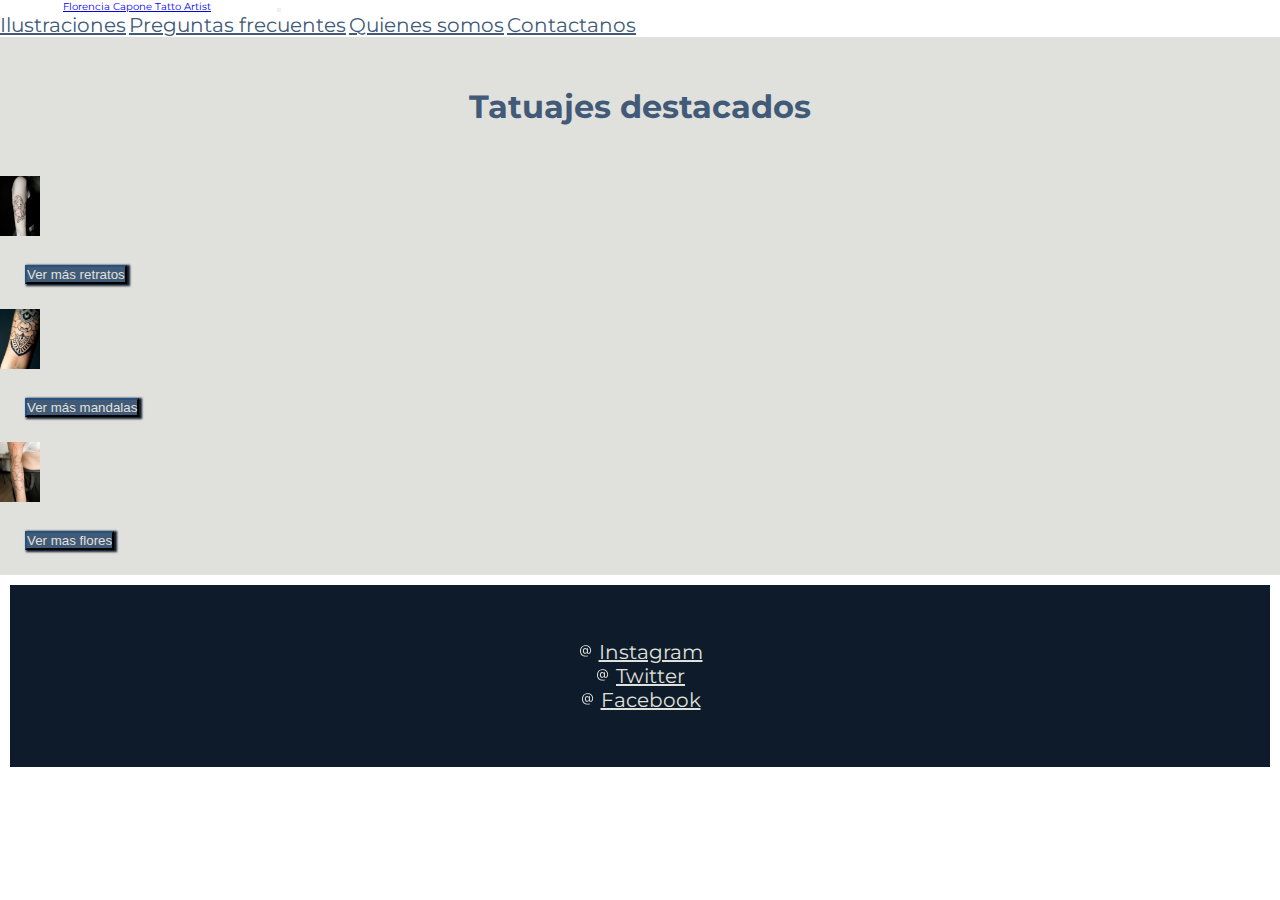
==== index.html @ 945c20f7 "primer commit" ====
<!DOCTYPE html>
<html lang="en">
    <head>
        <meta charset="UTF-8" />
        <meta http-equiv="X-UA-Compatible" content="IE=edge" />
        <meta name="viewport" content="width=device-width, initial-scale=1.0" />
        <link
            href="https://cdn.jsdelivr.net/npm/bootstrap@5.3.0-alpha3/dist/css/bootstrap.min.css"
            rel="stylesheet"
            integrity="sha384-KK94CHFLLe+nY2dmCWGMq91rCGa5gtU4mk92HdvYe+M/SXH301p5ILy+dN9+nJOZ"
            crossorigin="anonymous"
        />
        <link rel="stylesheet" href="./css/style.css" />
        <title>Flor Capone Tattoo Artist| Inicio</title>
    </head>
    <body>
        <header class="header">
            <nav class="navbar navbar-expand-lg bg-body-tertiary">
                <div class="container-fluid">
                    <a class="navbar-brand" href="./index.html"
                        >Florencia Capone Tatto Artist</a
                    >
                    <button
                        class="navbar-toggler"
                        type="button"
                        data-bs-toggle="collapse"
                        data-bs-target="#navbarNavAltMarkup"
                        aria-controls="navbarNavAltMarkup"
                        aria-expanded="false"
                        aria-label="Toggle navigation"
                    >
                        <span class="navbar-toggler-icon"></span>
                    </button>
                    <div
                        class="collapse navbar-collapse"
                        id="navbarNavAltMarkup"
                    >
                        <div class="navbar-nav">
                            <a
                                class="nav-link"
                                href="./pages/ilustraciones.html"
                                >Ilustraciones</a
                            >
                            <a
                                class="nav-link"
                                href="./pages/preguntas-frecuentes.html"
                                >Preguntas frecuentes</a
                            >
                            <a
                                class="nav-link"
                                href="./pages/quienes-somos.html"
                                >Quienes somos</a
                            >
                            <a class="nav-link" href="./pages/contacto.html"
                                >Contactanos</a
                            >
                        </div>
                    </div>
                </div>
            </nav>
        </header>
        <main id="main" class="fondo-main">
            <h1 class="titulo-principal">Tatuajes destacados</h1>
            <section class="imagenes-destacadas">
                <article>
                    <img
                        class="tatuajes-destacados"
                        src="./recursos/WhatsApp Image 2023-03-21 at 17.07.38.jpeg"
                        alt="Retratos"
                    />
                </article>
                <button class="boton">Ver más retratos</button>
                <article>
                    <img
                        class="tatuajes-destacados"
                        src="./recursos/WhatsApp Image 2023-03-21 at 17.07.39 (1).jpeg"
                        alt="Mandala"
                    />
                </article>
                <button class="boton">Ver más mandalas</button>
                <article>
                    <img
                        class="tatuajes-destacados"
                        src="./recursos/WhatsApp Image 2023-03-21 at 17.07.37.jpeg"
                        alt="Flor"
                    />
                </article>
                <button class="boton">Ver mas flores</button>
            </section>
        </main>
        <footer class="footer">
            <ul class="lista-no-ordenada">
                <li>
                    <svg
                        xmlns="http://www.w3.org/2000/svg"
                        width="16"
                        height="16"
                        fill="currentColor"
                        class="bi bi-at"
                        viewBox="0 0 16 16"
                    >
                        <path
                            d="M13.106 7.222c0-2.967-2.249-5.032-5.482-5.032-3.35 0-5.646 2.318-5.646 5.702 0 3.493 2.235 5.708 5.762 5.708.862 0 1.689-.123 2.304-.335v-.862c-.43.199-1.354.328-2.29.328-2.926 0-4.813-1.88-4.813-4.798 0-2.844 1.921-4.881 4.594-4.881 2.735 0 4.608 1.688 4.608 4.156 0 1.682-.554 2.769-1.416 2.769-.492 0-.772-.28-.772-.76V5.206H8.923v.834h-.11c-.266-.595-.881-.964-1.6-.964-1.4 0-2.378 1.162-2.378 2.823 0 1.737.957 2.906 2.379 2.906.8 0 1.415-.39 1.709-1.087h.11c.081.67.703 1.148 1.503 1.148 1.572 0 2.57-1.415 2.57-3.643zm-7.177.704c0-1.197.54-1.907 1.456-1.907.93 0 1.524.738 1.524 1.907S8.308 9.84 7.371 9.84c-.895 0-1.442-.725-1.442-1.914z"
                        />
                    </svg>
                    <a
                        target="_blank"
                        class="link-footer"
                        href="https://www.instagram.com/florcapone/"
                        >Instagram</a
                    >
                </li>
                <li>
                    <svg
                        xmlns="http://www.w3.org/2000/svg"
                        width="16"
                        height="16"
                        fill="currentColor"
                        class="bi bi-at"
                        viewBox="0 0 16 16"
                    >
                        <path
                            d="M13.106 7.222c0-2.967-2.249-5.032-5.482-5.032-3.35 0-5.646 2.318-5.646 5.702 0 3.493 2.235 5.708 5.762 5.708.862 0 1.689-.123 2.304-.335v-.862c-.43.199-1.354.328-2.29.328-2.926 0-4.813-1.88-4.813-4.798 0-2.844 1.921-4.881 4.594-4.881 2.735 0 4.608 1.688 4.608 4.156 0 1.682-.554 2.769-1.416 2.769-.492 0-.772-.28-.772-.76V5.206H8.923v.834h-.11c-.266-.595-.881-.964-1.6-.964-1.4 0-2.378 1.162-2.378 2.823 0 1.737.957 2.906 2.379 2.906.8 0 1.415-.39 1.709-1.087h.11c.081.67.703 1.148 1.503 1.148 1.572 0 2.57-1.415 2.57-3.643zm-7.177.704c0-1.197.54-1.907 1.456-1.907.93 0 1.524.738 1.524 1.907S8.308 9.84 7.371 9.84c-.895 0-1.442-.725-1.442-1.914z"
                        />
                    </svg>
                    <a
                        target="_blank"
                        class="link-footer"
                        href="https://twitter.com/fl0rsi"
                        >Twitter</a
                    >
                </li>
                <li>
                    <svg
                        xmlns="http://www.w3.org/2000/svg"
                        width="16"
                        height="16"
                        fill="currentColor"
                        class="bi bi-at"
                        viewBox="0 0 16 16"
                    >
                        <path
                            d="M13.106 7.222c0-2.967-2.249-5.032-5.482-5.032-3.35 0-5.646 2.318-5.646 5.702 0 3.493 2.235 5.708 5.762 5.708.862 0 1.689-.123 2.304-.335v-.862c-.43.199-1.354.328-2.29.328-2.926 0-4.813-1.88-4.813-4.798 0-2.844 1.921-4.881 4.594-4.881 2.735 0 4.608 1.688 4.608 4.156 0 1.682-.554 2.769-1.416 2.769-.492 0-.772-.28-.772-.76V5.206H8.923v.834h-.11c-.266-.595-.881-.964-1.6-.964-1.4 0-2.378 1.162-2.378 2.823 0 1.737.957 2.906 2.379 2.906.8 0 1.415-.39 1.709-1.087h.11c.081.67.703 1.148 1.503 1.148 1.572 0 2.57-1.415 2.57-3.643zm-7.177.704c0-1.197.54-1.907 1.456-1.907.93 0 1.524.738 1.524 1.907S8.308 9.84 7.371 9.84c-.895 0-1.442-.725-1.442-1.914z"
                        />
                    </svg>
                    <a
                        target="_blank"
                        class="link-footer"
                        href="https://www.facebook.com/flor.capone1"
                        >Facebook</a
                    >
                </li>
            </ul>
        </footer>
        <script
            src="https://cdn.jsdelivr.net/npm/bootstrap@5.3.0-alpha3/dist/js/bootstrap.bundle.min.js"
            integrity="sha384-ENjdO4Dr2bkBIFxQpeoTz1HIcje39Wm4jDKdf19U8gI4ddQ3GYNS7NTKfAdVQSZe"
            crossorigin="anonymous"
        ></script>
    </body>
</html>
---- css/style.css ----
@import url('https://fonts.googleapis.com/css2?family=Montserrat&display=swap');




/* Colores:
#E0E1DD
#778DA9
#415A77
#1B263B
#0D1B2A */

*{
    margin: 0px;
    padding: 0px;
}


/* Estilos */
.fondo-main {
    background-color: #E0E1DD;
}

/* General */
.header {

    font-family:'Montserrat', sans-serif;
    font-size: 10px;
}
.titulo-principal {
    text-align: center;
    padding: 50px;
    font-family:'Montserrat', sans-serif;
    color: #415A77;
}


.main{
    background-color:#415A77;
    display: flex;
    justify-content: space-between;
    align-items: center;
    min-height: 10vh;
} 


/* Nav */
.nav-link {
    font-size: 20px;
    color: #415A77;

}
.navbar-expand-lg .navbar-collapse {
    display: flex;
    flex-direction: column-reverse;

}
.navbar-brand {
    margin: 2vh;
    padding: 5vh;

}


.footer {
    background-color: #0D1B2A;
    margin: 10px;
    padding: 5px;
    font-family:'Montserrat', sans-serif;
    font-size: 20px;
    }

.link-footer {
    list-style: none;
    color: #E0E1DD;
}


.section {
    margin: 10px;
    padding: 5px;
}
.section article {
    background-color: #0D1B2A;
    color: #E0E1DD;
    font-size: 5px;
}
.lista-no-ordenada  {
    list-style: none;
    text-align: center;
    margin: 25px;
    padding: 25px;
    color: #E0E1DD;
}


/* Imagenes*/ */
.article {
    width: 30px;
    height: 60px;
}

.tatuajes-destacados {
width: 40px;
height: 60px;
}

/* .retrato-femenino {
    width: 300px;
    height: 400px;
    margin: 50px;
    padding: 50px;
} */

.boton {
    margin: 25px;
    color: #E0E1DD;
    border-color: #0D1B2A;
    background-color:#415A77;
    box-shadow: 2px 1px 2px 1px #0D1B2A;
}




/* Contacto */
#main-contacto {
    margin: 10px;
    padding: 5px;
}
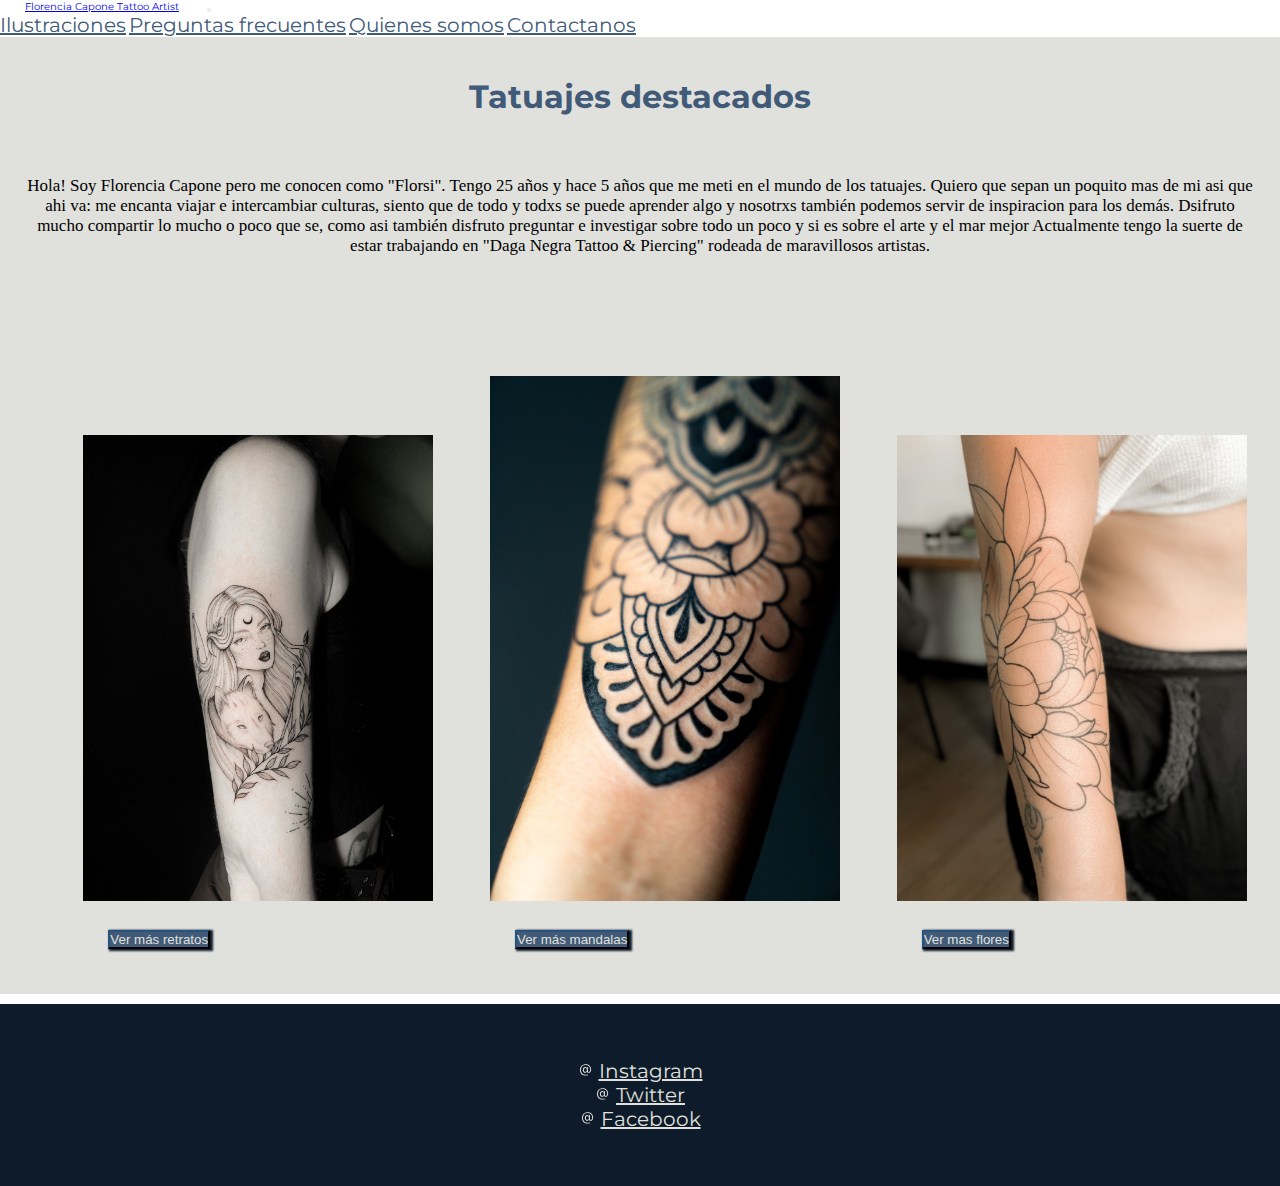
==== commit 5057fe3b: "agregue parrafo y acomode main" ====
--- a/index.html
+++ b/index.html
@@ -18,7 +18,7 @@
             <nav class="navbar navbar-expand-lg bg-body-tertiary">
                 <div class="container-fluid">
                     <a class="navbar-brand" href="./index.html"
-                        >Florencia Capone Tatto Artist</a
+                        >Florencia Capone Tattoo Artist</a
                     >
                     <button
                         class="navbar-toggler"
@@ -61,31 +61,44 @@
         </header>
         <main id="main" class="fondo-main">
             <h1 class="titulo-principal">Tatuajes destacados</h1>
+            <p class="introduccion">
+                Hola! Soy Florencia Capone pero me conocen como "Florsi". Tengo
+                25 años y hace 5 años que me meti en el mundo de los tatuajes.
+                Quiero que sepan un poquito mas de mi asi que ahi va: me encanta
+                viajar e intercambiar culturas, siento que de todo y todxs se
+                puede aprender algo y nosotrxs también podemos servir de
+                inspiracion para los demás. Dsifruto mucho compartir lo mucho o
+                poco que se, como asi también disfruto preguntar e investigar
+                sobre todo un poco y si es sobre el arte y el mar mejor
+                Actualmente tengo la suerte de estar trabajando en "Daga Negra
+                Tattoo & Piercing" rodeada de maravillosos artistas.
+            </p>
             <section class="imagenes-destacadas">
-                <article>
+                <article class="principales-img">
                     <img
                         class="tatuajes-destacados"
                         src="./recursos/WhatsApp Image 2023-03-21 at 17.07.38.jpeg"
                         alt="Retratos"
                     />
+                    <button class="boton">Ver más retratos</button>
                 </article>
-                <button class="boton">Ver más retratos</button>
-                <article>
+                <article class="principales-img">
                     <img
                         class="tatuajes-destacados"
                         src="./recursos/WhatsApp Image 2023-03-21 at 17.07.39 (1).jpeg"
                         alt="Mandala"
                     />
+                    <button class="boton">Ver más mandalas</button>
                 </article>
-                <button class="boton">Ver más mandalas</button>
-                <article>
+
+                <article class="principales-img">
                     <img
                         class="tatuajes-destacados"
                         src="./recursos/WhatsApp Image 2023-03-21 at 17.07.37.jpeg"
                         alt="Flor"
                     />
+                    <button class="boton">Ver mas flores</button>
                 </article>
-                <button class="boton">Ver mas flores</button>
             </section>
         </main>
         <footer class="footer">
--- a/css/style.css
+++ b/css/style.css
@@ -1,7 +1,4 @@
 @import url('https://fonts.googleapis.com/css2?family=Montserrat&display=swap');
-
-
-
 
 /* Colores:
 #E0E1DD
@@ -29,7 +26,7 @@
 }
 .titulo-principal {
     text-align: center;
-    padding: 50px;
+    padding: 40px;
     font-family:'Montserrat', sans-serif;
     color: #415A77;
 }
@@ -42,6 +39,14 @@
     align-items: center;
     min-height: 10vh;
 } 
+
+/* texto  */
+.introduccion {
+text-align: center;
+margin-bottom: 5rem;
+font-size: 17px;
+padding: 20px;
+}
 
 
 /* Nav */
@@ -56,15 +61,15 @@
 
 }
 .navbar-brand {
-    margin: 2vh;
-    padding: 5vh;
+    margin: 5px;
+    padding: 20px;
 
 }
 
 
 .footer {
     background-color: #0D1B2A;
-    margin: 10px;
+    /* margin: 10px; */
     padding: 5px;
     font-family:'Montserrat', sans-serif;
     font-size: 20px;
@@ -94,15 +99,23 @@
 }
 
 
-/* Imagenes*/ */
-.article {
-    width: 30px;
-    height: 60px;
+/* Imagenes*/ 
+.imagenes-destacadas {
+    margin: 10px;
+    padding: 20px;
+    display: flex;
+    flex-direction: row;
+    align-items: flex-end;
+    justify-content: space-around;
+}
+
+.principales-img {
+    max-width: 300px;
+
 }
 
 .tatuajes-destacados {
-width: 40px;
-height: 60px;
+width: 350px;
 }
 
 /* .retrato-femenino {
@@ -127,4 +140,4 @@
 #main-contacto {
     margin: 10px;
     padding: 5px;
-}+}
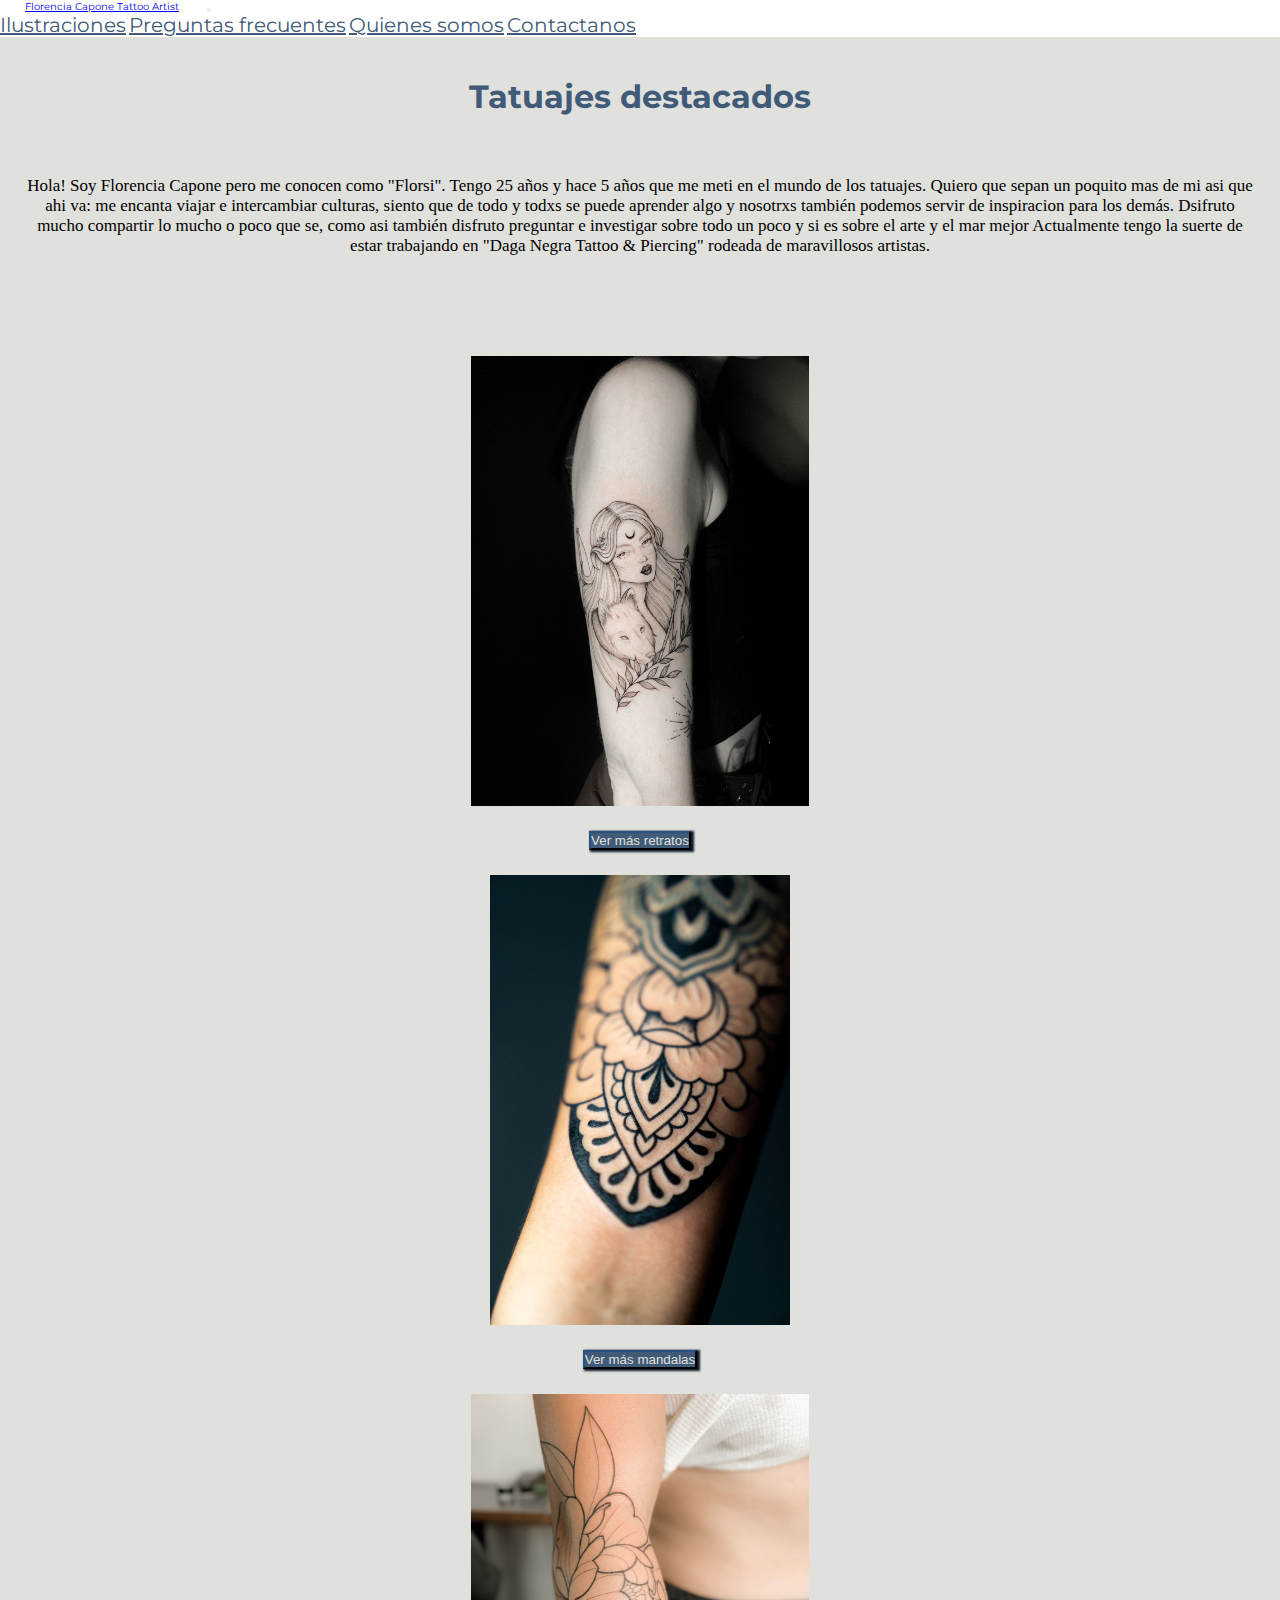
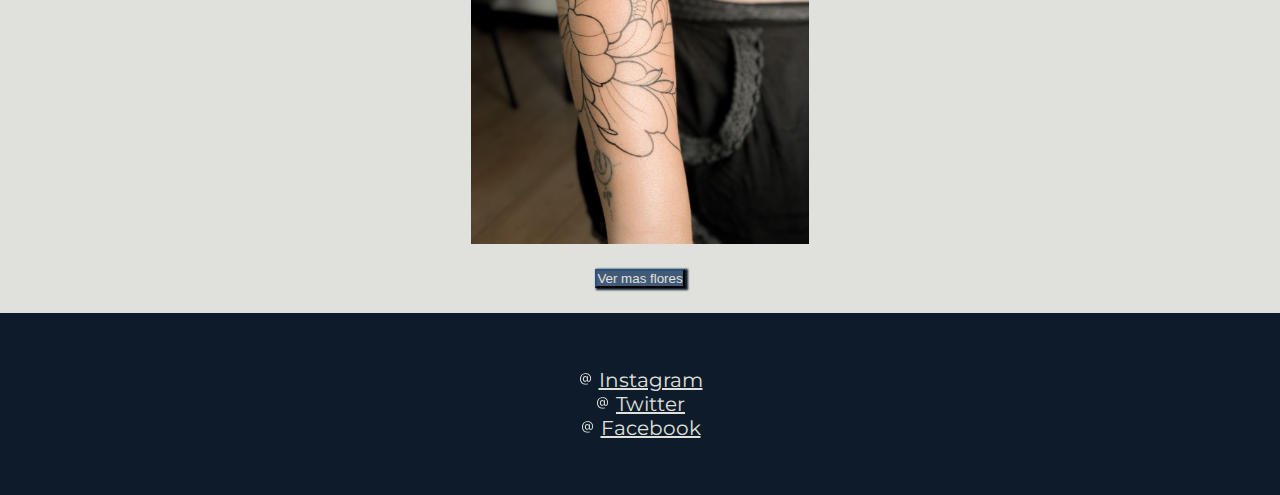
==== commit 2d968143: "main correcto" ====
--- a/index.html
+++ b/index.html
@@ -73,8 +73,8 @@
                 Actualmente tengo la suerte de estar trabajando en "Daga Negra
                 Tattoo & Piercing" rodeada de maravillosos artistas.
             </p>
-            <section class="imagenes-destacadas">
-                <article class="principales-img">
+            <section class="d-flex justify-content-center">
+                <article class="principales-img col-md-4">
                     <img
                         class="tatuajes-destacados"
                         src="./recursos/WhatsApp Image 2023-03-21 at 17.07.38.jpeg"
@@ -82,7 +82,7 @@
                     />
                     <button class="boton">Ver más retratos</button>
                 </article>
-                <article class="principales-img">
+                <article class="principales-img col-md-4">
                     <img
                         class="tatuajes-destacados"
                         src="./recursos/WhatsApp Image 2023-03-21 at 17.07.39 (1).jpeg"
@@ -90,8 +90,7 @@
                     />
                     <button class="boton">Ver más mandalas</button>
                 </article>
-
-                <article class="principales-img">
+                <article class="principales-img col-md-4">
                     <img
                         class="tatuajes-destacados"
                         src="./recursos/WhatsApp Image 2023-03-21 at 17.07.37.jpeg"
--- a/css/style.css
+++ b/css/style.css
@@ -106,16 +106,18 @@
     display: flex;
     flex-direction: row;
     align-items: flex-end;
-    justify-content: space-around;
+    /* justify-content: space-between; */
 }
 
 .principales-img {
-    max-width: 300px;
-
+    display: flex;
+    align-items: center;
+    flex-direction: column;
+    
 }
 
 .tatuajes-destacados {
-width: 350px;
+height: 450px;
 }
 
 /* .retrato-femenino {
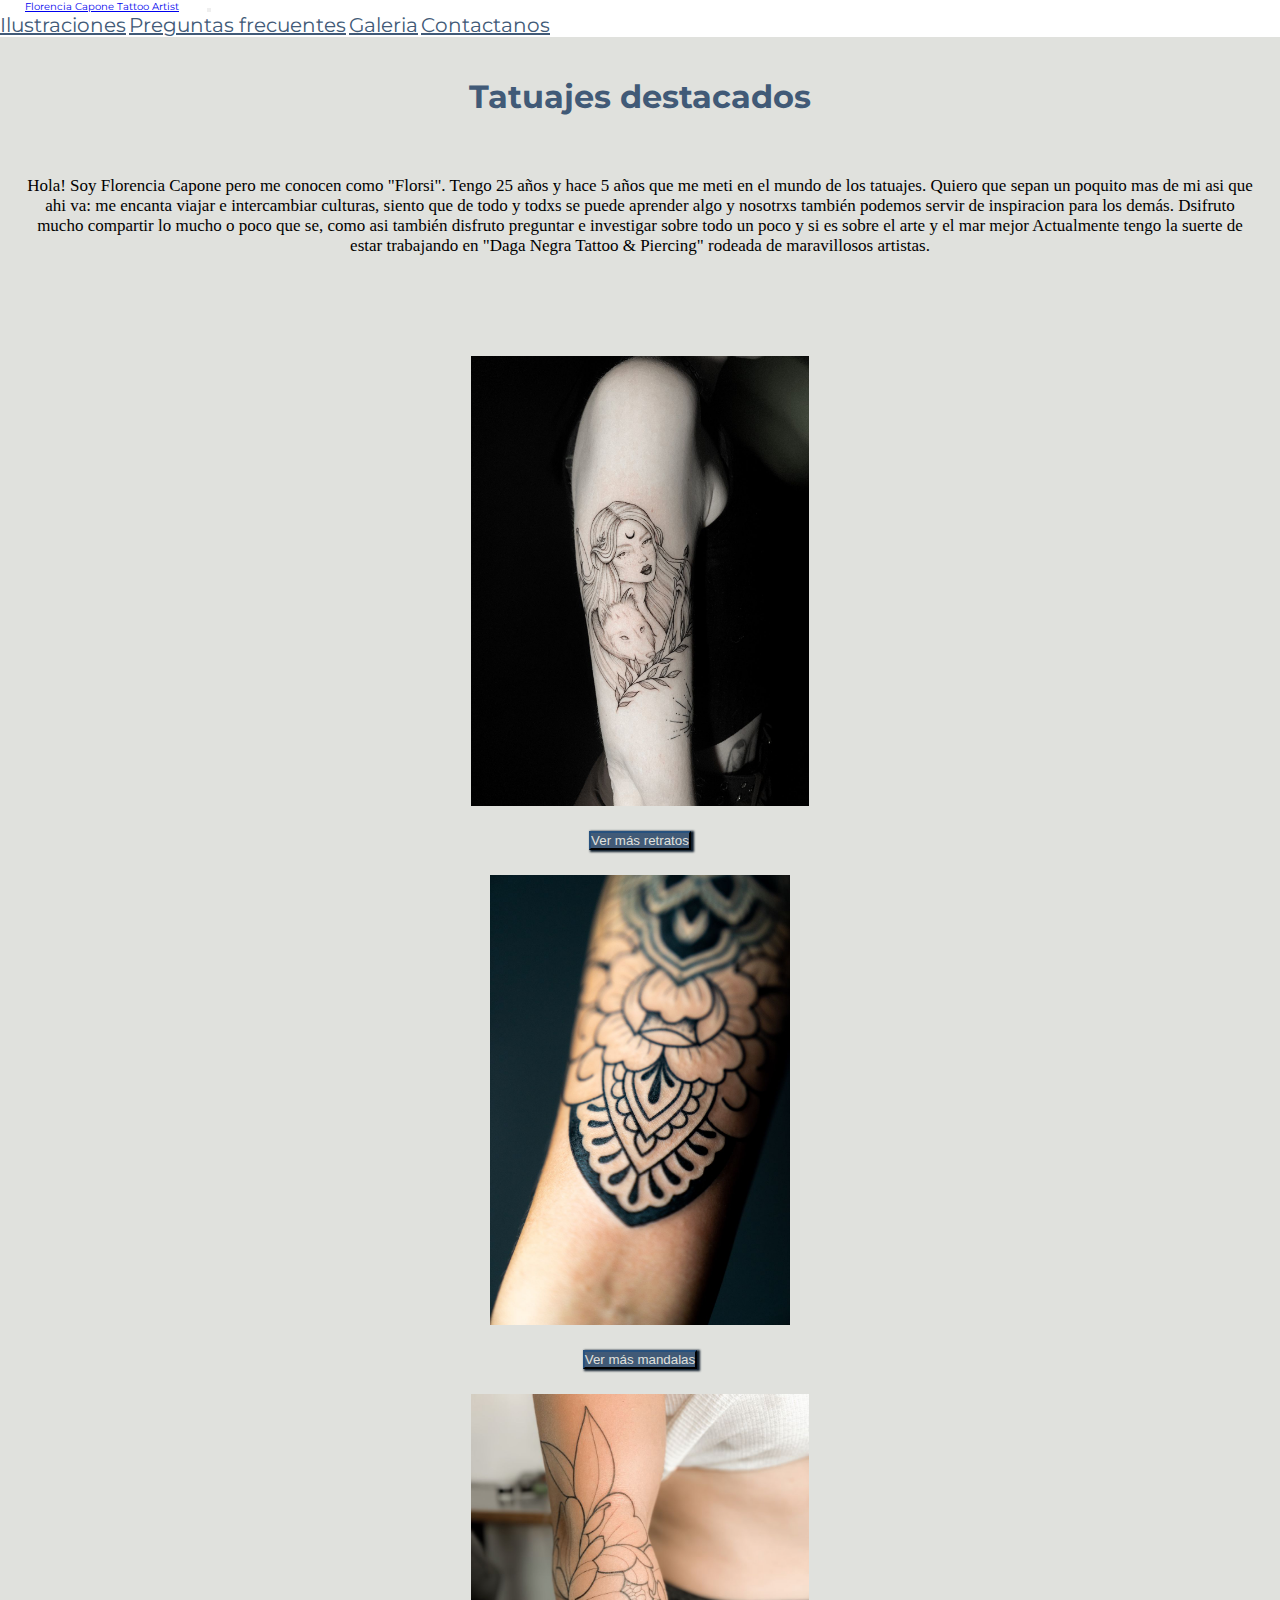
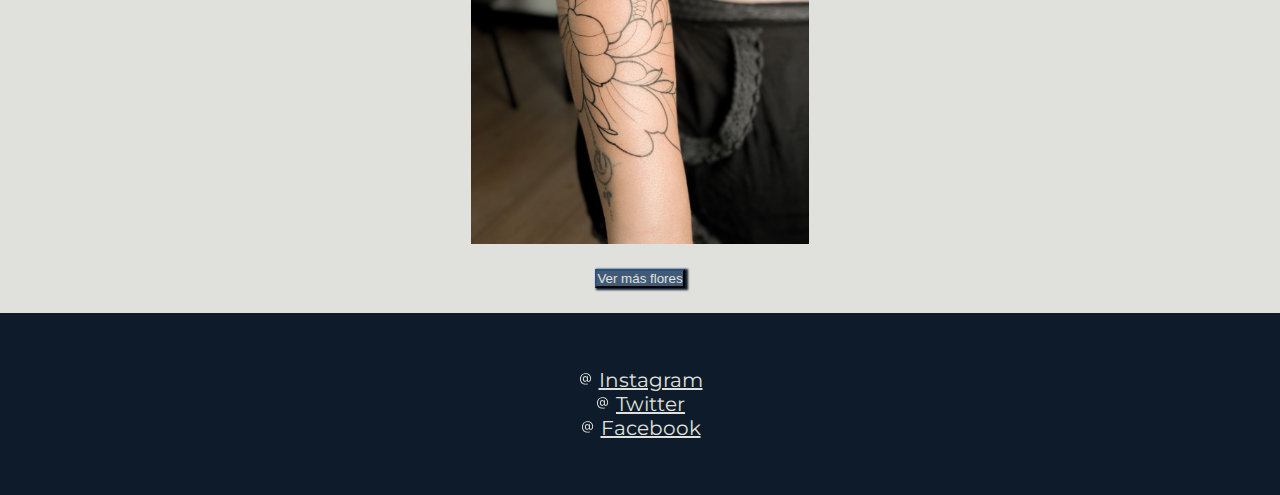
==== commit 3385e751: "index ok" ====
--- a/index.html
+++ b/index.html
@@ -46,10 +46,8 @@
                                 href="./pages/preguntas-frecuentes.html"
                                 >Preguntas frecuentes</a
                             >
-                            <a
-                                class="nav-link"
-                                href="./pages/quienes-somos.html"
-                                >Quienes somos</a
+                            <a class="nav-link" href="./pages/galeria.html"
+                                >Galeria</a
                             >
                             <a class="nav-link" href="./pages/contacto.html"
                                 >Contactanos</a
@@ -73,7 +71,7 @@
                 Actualmente tengo la suerte de estar trabajando en "Daga Negra
                 Tattoo & Piercing" rodeada de maravillosos artistas.
             </p>
-            <section class="d-flex justify-content-center">
+            <section class="d-flex justify-content-center row">
                 <article class="principales-img col-md-4">
                     <img
                         class="tatuajes-destacados"
@@ -96,7 +94,7 @@
                         src="./recursos/WhatsApp Image 2023-03-21 at 17.07.37.jpeg"
                         alt="Flor"
                     />
-                    <button class="boton">Ver mas flores</button>
+                    <button class="boton">Ver más flores</button>
                 </article>
             </section>
         </main>
--- a/css/style.css
+++ b/css/style.css
@@ -143,3 +143,6 @@
     margin: 10px;
     padding: 5px;
 }
+
+
+
